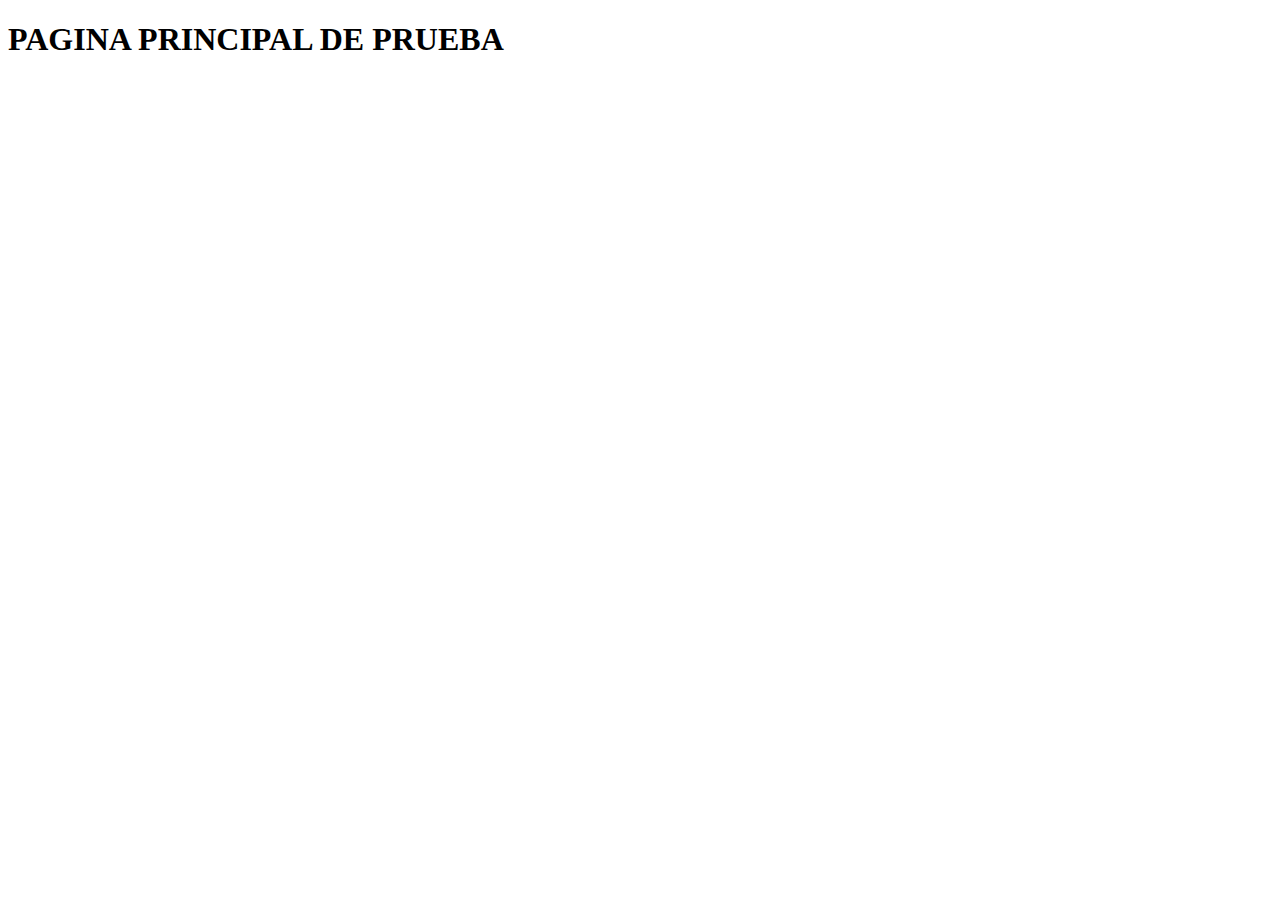
==== index.html @ b391ee15 "Add files via upload" ====
<!DOCTYPE html>
<html lang="es">
<head>
    <meta charset="UTF-8">
    <meta http-equiv="X-UA-Compatible" content="IE=edge">
    <meta name="viewport" content="width=device-width, initial-scale=1.0">
    <title>Bienestar Web</title>
</head>
<body>
    <header>

    </header>

    <div>
        <h1>PAGINA PRINCIPAL DE PRUEBA</h1>
    </div>

    <footer>
        
    </footer>
</body>
</html>
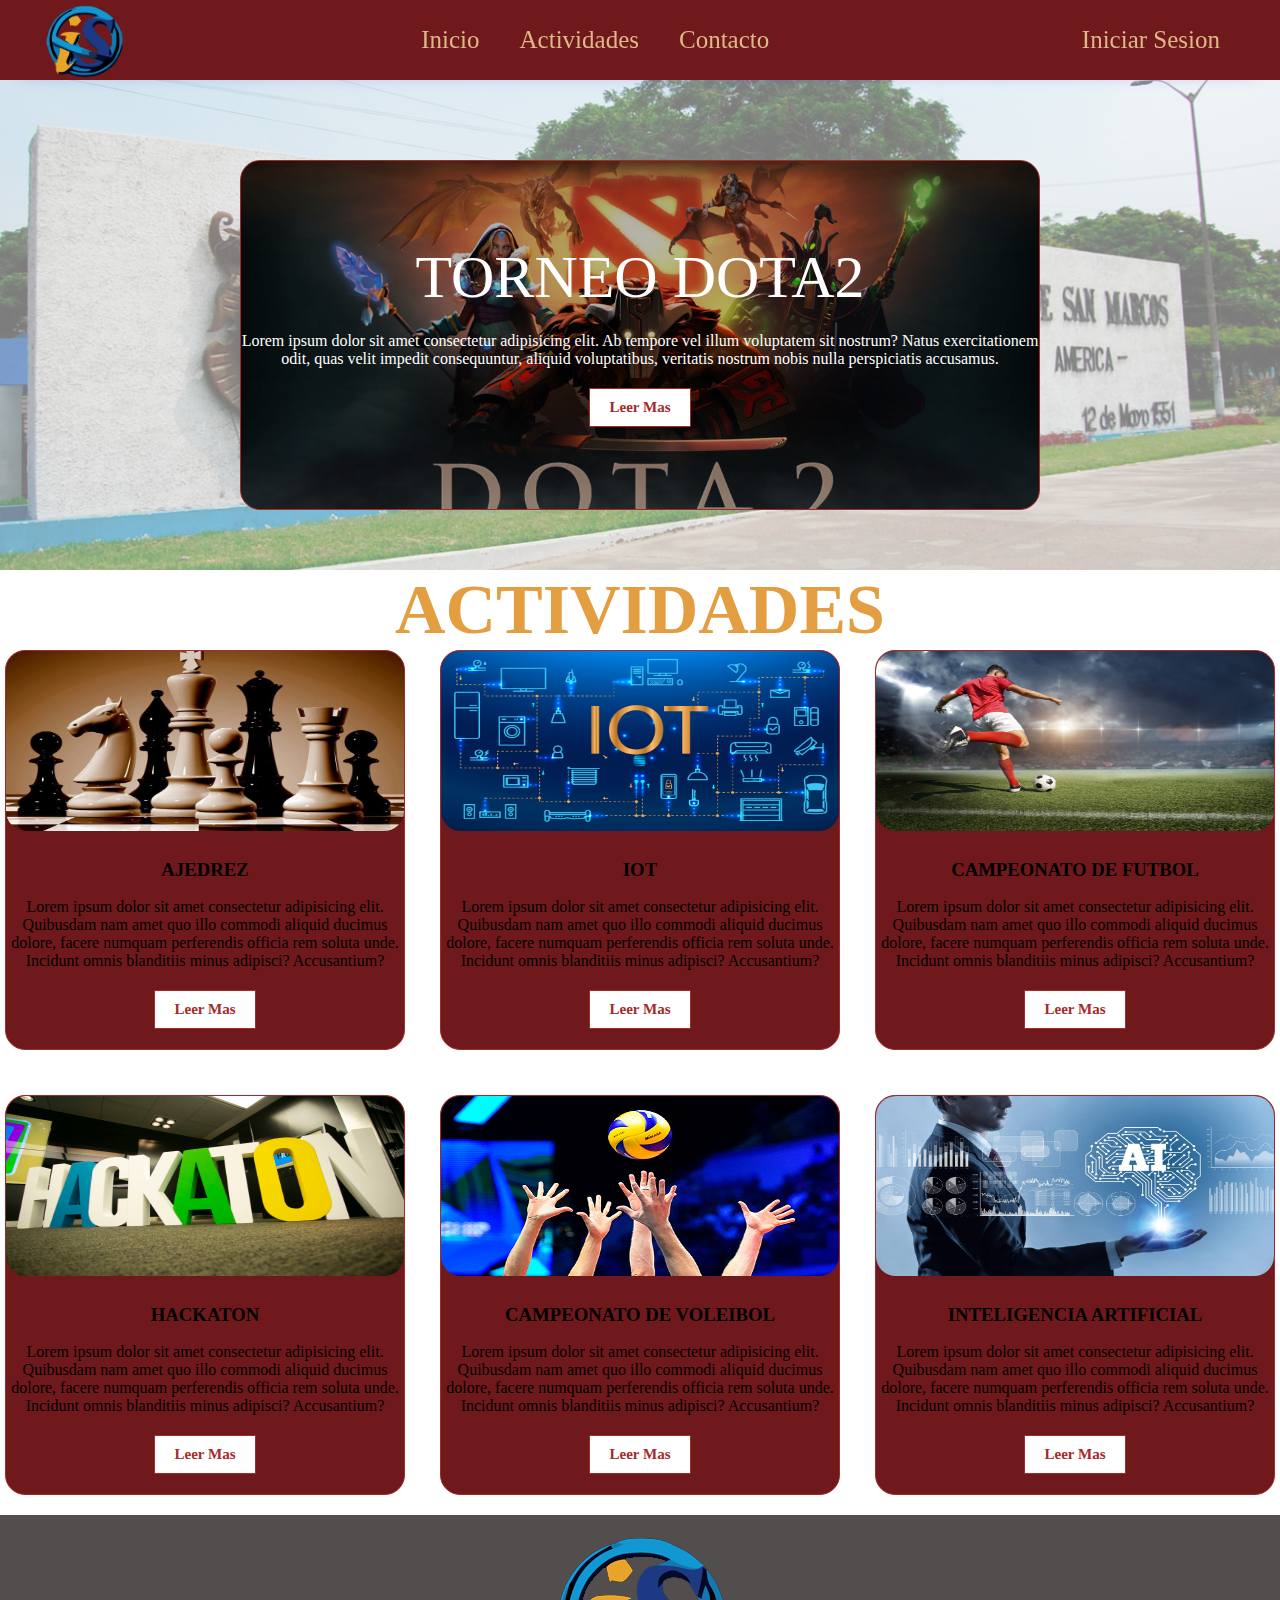
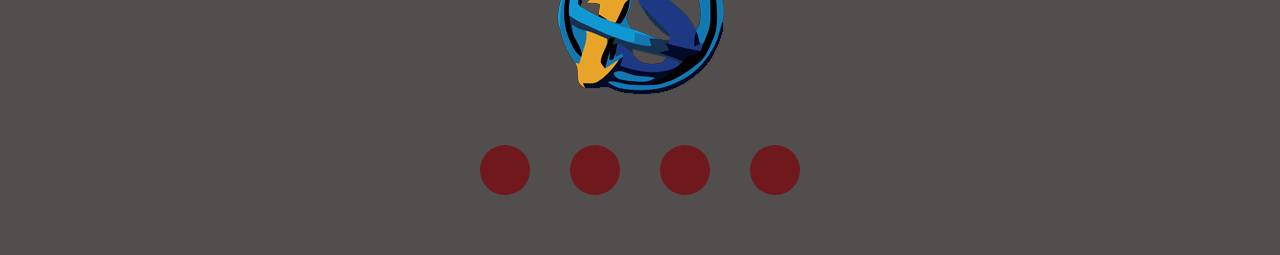
==== commit 24526d45: "add main page" ====
--- a/index.html
+++ b/index.html
@@ -1,22 +1,110 @@
 <!DOCTYPE html>
-<html lang="es">
+<html lang="en">
+
 <head>
     <meta charset="UTF-8">
     <meta http-equiv="X-UA-Compatible" content="IE=edge">
     <meta name="viewport" content="width=device-width, initial-scale=1.0">
-    <title>Bienestar Web</title>
+    <title>BIENESTAR</title>
+    <!--ESTILOS CSS-->
+    <link rel="stylesheet" href="css/estilos.css">
+    <!-- FONT AWESOME-->
+    <link rel="stylesheet" href="https://cdnjs.cloudflare.com/ajax/libs/font-awesome/6.0.0-beta3/css/all.min.css" integrity="sha512-Fo3rlrZj/k7ujTnHg4CGR2D7kSs0v4LLanw2qksYuRlEzO+tcaEPQogQ0KaoGN26/zrn20ImR1DfuLWnOo7aBA==" crossorigin="anonymous" referrerpolicy="no-referrer"
+    />
 </head>
+
 <body>
+    <!--header-->
     <header>
+        <div class="header-content">
+            <div class="logo">
+                <img src="img/fisi.png" alt="logofisi" class="logofisi">
+            </div>
+            <div class="menu">
+                <nav>
+                    <ul>
+                        <li><a href="#"> Inicio</a></li>
+                        <li><a href="#"> Actividades</a></li>
+                        <li><a href="#"> Contacto</a></li>
 
+                    </ul>
+                </nav>
+            </div>
+            <div class="InicioSesion">
+                <nav>
+                    <ul>
+                        <li><a href="#"> Iniciar Sesion</a></li>
+                    </ul>
+                </nav>
+            </div>
+        </div>
     </header>
-
-    <div>
-        <h1>PAGINA PRINCIPAL DE PRUEBA</h1>
+    <!--Portada-->
+    <div class="portada">
+        <div class="portada-info">
+            <h1>TORNEO DOTA2</h1>
+            <P>Lorem ipsum dolor sit amet consectetur adipisicing elit. Ab tempore vel illum voluptatem sit nostrum? Natus exercitationem odit, quas velit impedit consequuntur, aliquid voluptatibus, veritatis nostrum nobis nulla perspiciatis accusamus.
+            </P>
+            <a href="#" class="btn">Leer Mas <i class="fas fa-angle-double-right"></i></a>
+        </div>
+    </div>
+    <!--ACTIVIDADES-->
+    <div class="Tactividades">
+        <h1>ACTIVIDADES</h1>
+    </div>
+    <div class="actividades">
+        <div class="actividad-info">
+            <img src="img/ajedrez.jpeg" alt="">
+            <h3>AJEDREZ</h3>
+            <P>Lorem ipsum dolor sit amet consectetur adipisicing elit. Quibusdam nam amet quo illo commodi aliquid ducimus dolore, facere numquam perferendis officia rem soluta unde. Incidunt omnis blanditiis minus adipisci? Accusantium?</P>
+            <a href="#" class="btn">Leer Mas<i class="fas fa-angle-double-right"></i></a>
+        </div>
+        <div class="actividad-info">
+            <img src="img/iot.jpg" alt="">
+            <h3>IOT</h3>
+            <P>Lorem ipsum dolor sit amet consectetur adipisicing elit. Quibusdam nam amet quo illo commodi aliquid ducimus dolore, facere numquam perferendis officia rem soluta unde. Incidunt omnis blanditiis minus adipisci? Accusantium?</P>
+            <a href="#" class="btn">Leer Mas<i class="fas fa-angle-double-right"></i></a>
+        </div>
+        <div class="actividad-info">
+            <img src="img/futbol.jpg" alt="">
+            <h3>CAMPEONATO DE FUTBOL</h3>
+            <P>Lorem ipsum dolor sit amet consectetur adipisicing elit. Quibusdam nam amet quo illo commodi aliquid ducimus dolore, facere numquam perferendis officia rem soluta unde. Incidunt omnis blanditiis minus adipisci? Accusantium?</P>
+            <a href="#" class="btn">Leer Mas<i class="fas fa-angle-double-right"></i></a>
+        </div>
+        <div class="actividad-info">
+            <img src="img/Hackaton.jpg" alt="">
+            <h3>HACKATON</h3>
+            <P>Lorem ipsum dolor sit amet consectetur adipisicing elit. Quibusdam nam amet quo illo commodi aliquid ducimus dolore, facere numquam perferendis officia rem soluta unde. Incidunt omnis blanditiis minus adipisci? Accusantium?</P>
+            <a href="#" class="btn">Leer Mas<i class="fas fa-angle-double-right"></i></a>
+        </div>
+        <div class="actividad-info">
+            <img src="img/voleibol.jpg" alt="">
+            <h3>CAMPEONATO DE VOLEIBOL</h3>
+            <P>Lorem ipsum dolor sit amet consectetur adipisicing elit. Quibusdam nam amet quo illo commodi aliquid ducimus dolore, facere numquam perferendis officia rem soluta unde. Incidunt omnis blanditiis minus adipisci? Accusantium?</P>
+            <a href="#" class="btn">Leer Mas<i class="fas fa-angle-double-right"></i></a>
+        </div>
+        <div class="actividad-info">
+            <img src="img/IA.jpg" alt="">
+            <h3>INTELIGENCIA ARTIFICIAL</h3>
+            <P>Lorem ipsum dolor sit amet consectetur adipisicing elit. Quibusdam nam amet quo illo commodi aliquid ducimus dolore, facere numquam perferendis officia rem soluta unde. Incidunt omnis blanditiis minus adipisci? Accusantium?</P>
+            <a href="#" class="btn">Leer Mas<i class="fas fa-angle-double-right"></i></a>
+        </div>
+    </div>
+    <!--FOOTER-->
+    <div class="footer-contenido">
+        <footer>
+            <div class="logofoot">
+                <img src="img/fisi.png" alt="">
+            </div>
+            <div class="redesfoot">
+                <a href="#"><i class="fas fa-envelope ifoot"></i></a>
+                <a href="#"><i class="fab fa-facebook-square ifoot"></i></a>
+                <a href="#"><i class="fab fa-linkedin ifoot"></i></a>
+                <a href="#"><i class="fab fa-instagram-square ifoot"></i></a>
+            </div>
+        </footer>
     </div>
 
-    <footer>
-        
-    </footer>
 </body>
+
 </html>--- a/css/estilos.css
+++ b/css/estilos.css
@@ -0,0 +1,348 @@
+* {
+    margin: 0;
+    padding: 0;
+    box-sizing: border-box;
+    text-decoration: none;
+    font-family: inherit;
+}
+
+header {
+    position: fixed;
+    top: 0;
+    left: 0;
+    width: 100%;
+    height: 80px;
+    background: #70191c;
+    box-shadow: 0 4px 25px -22px blue;
+    z-index: 2;
+}
+
+.header-content {
+    max-width: 1200px;
+    margin: auto;
+    display: flex;
+    justify-content: space-between;
+}
+
+.logo {
+    height: 80px;
+    display: flex;
+    justify-content: center;
+    align-self: center;
+}
+
+a {
+    text-decoration: none;
+}
+
+.btn {
+    cursor: pointer;
+    display: inline-block;
+    border: 0;
+    font-weight: bold;
+    padding: 10px 20px;
+    background: white;
+    color: brown;
+    font-size: 15px;
+    border: 1px solid brown;
+    position: relative;
+}
+
+.btn:hover {
+    opacity: 0.2;
+}
+
+
+/*Menu****************************************************/
+
+.menu nav {
+    height: 100%;
+}
+
+.menu nav ul {
+    height: 100%;
+    display: flex;
+    list-style: none;
+}
+
+.menu nav ul li {
+    height: 100%;
+    margin: 0px 20px;
+    display: flex;
+    justify-content: center;
+    align-items: center;
+    position: relative;
+}
+
+.menu nav ul li a {
+    color: burlywood;
+    font-size: 25px;
+}
+
+.menu nav ul li a:hover {
+    color: black;
+    border-bottom: 2px solid black;
+}
+
+
+/*INICIAR SESION***************************************************/
+
+.InicioSesion nav {
+    height: 100%;
+}
+
+.InicioSesion nav ul {
+    height: 100%;
+    display: flex;
+    list-style: none;
+}
+
+.InicioSesion nav ul li {
+    height: 100%;
+    margin: 0px 20px;
+    display: flex;
+    justify-content: center;
+    align-items: center;
+    position: relative;
+}
+
+.InicioSesion nav ul li a {
+    color: burlywood;
+    font-size: 25px;
+}
+
+.InicioSesion nav ul li a:hover {
+    color: black;
+    border-bottom: 2px solid black;
+}
+
+
+/**** ACTIVIDAD PRINCIPAL*****************************************/
+
+
+/*fondo*/
+
+.portada {
+    width: 100%;
+    height: 500px;
+    top: 80px;
+    position: relative;
+    background-image: url(../img/unmsm1.png);
+    background-position: center;
+    background-repeat: no-repeat;
+    background-size: cover;
+    margin-bottom: 0px;
+}
+
+.portada:before {
+    content: '';
+    width: 100%;
+    height: 100%;
+    background: rgba(255, 255, 255, 0.486);
+    position: absolute;
+    top: 0;
+    left: 0;
+}
+
+
+/*primer cuadro*/
+
+.portada-info {
+    max-width: 800px;
+    height: 350px;
+    top: 80px;
+    margin: auto;
+    text-align: center;
+    display: flex;
+    justify-content: center;
+    flex-direction: column;
+    align-items: center;
+    position: relative;
+    z-index: 1;
+    background-image: url(../img/dota2.jpg);
+    background-position: center;
+    background-repeat: no-repeat;
+    background-size: cover;
+    border-radius: 20px;
+    box-shadow: black;
+    border: 1px solid brown;
+}
+
+.portada-info:before {
+    content: '';
+    width: 100%;
+    height: 100%;
+    background: rgba(0, 0, 0, 0.952);
+    position: absolute;
+    top: 0;
+    left: 0;
+    border-radius: 20px;
+    opacity: 0.3;
+}
+
+.portada-info h1 {
+    font-size: 60px;
+    font-weight: 500;
+    color: white;
+    margin-bottom: 20px;
+    position: relative;
+}
+
+.portada-info p {
+    color: white;
+    margin-bottom: 20px;
+    position: relative;
+}
+
+
+/*ACTIVIDADES***********************************************************/
+
+.Tactividades {
+    height: 580;
+    width: 100%;
+    top: 70px;
+    position: relative;
+    margin: 0px 0px;
+    background: rgb(255, 255, 255)
+}
+
+.Tactividades h1 {
+    font-size: 70px;
+    margin: auto;
+    text-align: center;
+    display: flex;
+    justify-content: center;
+    flex-direction: column;
+    align-items: center;
+    position: relative;
+    z-index: 1;
+    color: rgb(228, 158, 66);
+}
+
+.actividades {
+    height: 580;
+    width: 100%;
+    top: 70px;
+    position: relative;
+    display: grid;
+    grid-template-columns: 1fr 1fr 1fr;
+    gap: 25px;
+    margin: 0px 0px;
+    background: rgb(255, 255, 255);
+    margin-bottom: 20px;
+}
+
+.actividades img {
+    width: 100%;
+    height: 180px;
+    border-radius: 20px;
+    margin-bottom: 20px;
+}
+
+.actividades h3 {
+    margin: auto;
+    text-align: center;
+    display: flex;
+    justify-content: center;
+    flex-direction: column;
+    align-items: center;
+    position: relative;
+    z-index: 1;
+}
+
+.actividades p {
+    margin: auto;
+    text-align: center;
+    display: flex;
+    justify-content: center;
+    flex-direction: column;
+    align-items: center;
+    position: relative;
+    z-index: 1;
+    margin-bottom: 20px;
+}
+
+.actividades a {
+    display: flex;
+    justify-content: center;
+    margin-bottom: 20px;
+}
+
+.actividad-info {
+    max-width: 400px;
+    height: 400px;
+    margin: auto;
+    text-align: center;
+    display: flex;
+    justify-content: center;
+    flex-direction: column;
+    align-items: center;
+    position: relative;
+    z-index: 1;
+    background-color: #70191c;
+    background-position: center;
+    background-repeat: no-repeat;
+    background-size: cover;
+    border-radius: 20px;
+    box-shadow: black;
+    border: 1px solid brown;
+    margin-bottom: 20px;
+}
+
+
+/*FOOTER*/
+
+.footer-contenido {
+    width: 100%;
+    padding: 40px 0;
+    background: rgb(83, 78, 78);
+    margin-top: 40px;
+}
+
+.footer-contenido footer {
+    max-width: 1200px;
+    margin: auto;
+}
+
+.footer-contenido footer .logofoot {
+    text-align: center;
+}
+
+.footer-contenido footer .redesfoot {
+    display: flex;
+    justify-content: center;
+    margin-top: 20px;
+}
+
+.footer-contenido footer .redesfoot .ifoot {
+    font-size: 20px;
+    margin: 20px;
+    background: #70191c;
+    width: 50px;
+    height: 50px;
+    display: flex;
+    justify-content: center;
+    align-items: center;
+    border-radius: 100%;
+    color: #ffffff;
+}
+
+footer .redesfoot .fa-envelope:hover {
+    color: white;
+    background: red;
+}
+
+footer .redesfoot .fa-facebook-square:hover {
+    background: rgb(17, 13, 233);
+    color: white;
+}
+
+footer .redesfoot .fa-linkedin:hover {
+    background: rgb(17, 13, 233);
+    color: white;
+}
+
+footer .redesfoot .fa-instagram-square:hover {
+    color: white;
+    background: linear-gradient(to top right, yellow, orange, red, magenta, purple, blue);
+}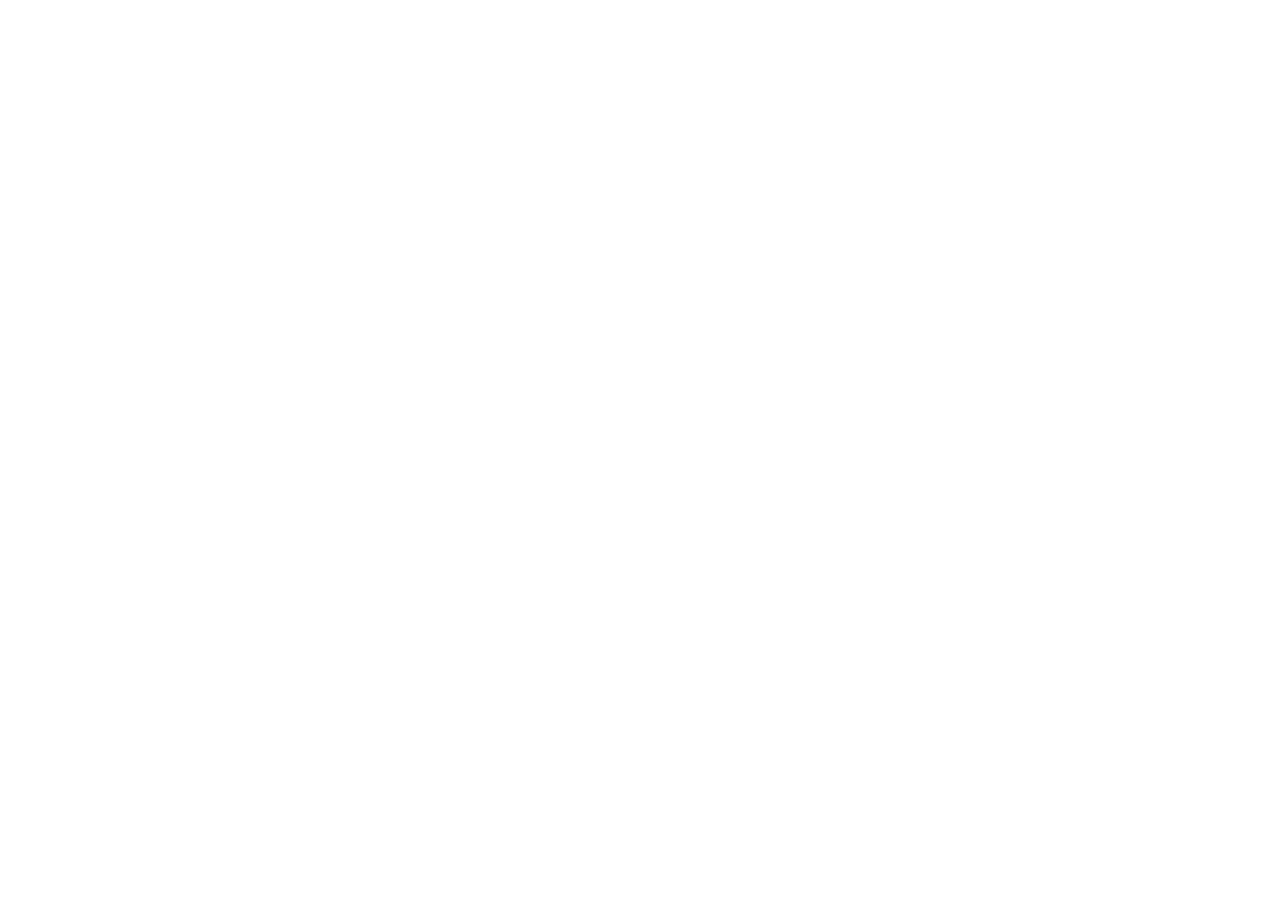
==== commit c93bcb15: "commit inicial" ====
--- a/index.html
+++ b/index.html
@@ -1,110 +1,22 @@
 <!DOCTYPE html>
-<html lang="en">
-
+<html lang="es">
 <head>
     <meta charset="UTF-8">
     <meta http-equiv="X-UA-Compatible" content="IE=edge">
     <meta name="viewport" content="width=device-width, initial-scale=1.0">
-    <title>BIENESTAR</title>
-    <!--ESTILOS CSS-->
-    <link rel="stylesheet" href="css/estilos.css">
-    <!-- FONT AWESOME-->
-    <link rel="stylesheet" href="https://cdnjs.cloudflare.com/ajax/libs/font-awesome/6.0.0-beta3/css/all.min.css" integrity="sha512-Fo3rlrZj/k7ujTnHg4CGR2D7kSs0v4LLanw2qksYuRlEzO+tcaEPQogQ0KaoGN26/zrn20ImR1DfuLWnOo7aBA==" crossorigin="anonymous" referrerpolicy="no-referrer"
-    />
+    <title>Bienestar Web</title>
 </head>
+<body>
+    <header>
 
-<body>
-    <!--header-->
-    <header>
-        <div class="header-content">
-            <div class="logo">
-                <img src="img/fisi.png" alt="logofisi" class="logofisi">
-            </div>
-            <div class="menu">
-                <nav>
-                    <ul>
-                        <li><a href="#"> Inicio</a></li>
-                        <li><a href="#"> Actividades</a></li>
-                        <li><a href="#"> Contacto</a></li>
+    </header>
 
-                    </ul>
-                </nav>
-            </div>
-            <div class="InicioSesion">
-                <nav>
-                    <ul>
-                        <li><a href="#"> Iniciar Sesion</a></li>
-                    </ul>
-                </nav>
-            </div>
-        </div>
-    </header>
-    <!--Portada-->
-    <div class="portada">
-        <div class="portada-info">
-            <h1>TORNEO DOTA2</h1>
-            <P>Lorem ipsum dolor sit amet consectetur adipisicing elit. Ab tempore vel illum voluptatem sit nostrum? Natus exercitationem odit, quas velit impedit consequuntur, aliquid voluptatibus, veritatis nostrum nobis nulla perspiciatis accusamus.
-            </P>
-            <a href="#" class="btn">Leer Mas <i class="fas fa-angle-double-right"></i></a>
-        </div>
-    </div>
-    <!--ACTIVIDADES-->
-    <div class="Tactividades">
-        <h1>ACTIVIDADES</h1>
-    </div>
-    <div class="actividades">
-        <div class="actividad-info">
-            <img src="img/ajedrez.jpeg" alt="">
-            <h3>AJEDREZ</h3>
-            <P>Lorem ipsum dolor sit amet consectetur adipisicing elit. Quibusdam nam amet quo illo commodi aliquid ducimus dolore, facere numquam perferendis officia rem soluta unde. Incidunt omnis blanditiis minus adipisci? Accusantium?</P>
-            <a href="#" class="btn">Leer Mas<i class="fas fa-angle-double-right"></i></a>
-        </div>
-        <div class="actividad-info">
-            <img src="img/iot.jpg" alt="">
-            <h3>IOT</h3>
-            <P>Lorem ipsum dolor sit amet consectetur adipisicing elit. Quibusdam nam amet quo illo commodi aliquid ducimus dolore, facere numquam perferendis officia rem soluta unde. Incidunt omnis blanditiis minus adipisci? Accusantium?</P>
-            <a href="#" class="btn">Leer Mas<i class="fas fa-angle-double-right"></i></a>
-        </div>
-        <div class="actividad-info">
-            <img src="img/futbol.jpg" alt="">
-            <h3>CAMPEONATO DE FUTBOL</h3>
-            <P>Lorem ipsum dolor sit amet consectetur adipisicing elit. Quibusdam nam amet quo illo commodi aliquid ducimus dolore, facere numquam perferendis officia rem soluta unde. Incidunt omnis blanditiis minus adipisci? Accusantium?</P>
-            <a href="#" class="btn">Leer Mas<i class="fas fa-angle-double-right"></i></a>
-        </div>
-        <div class="actividad-info">
-            <img src="img/Hackaton.jpg" alt="">
-            <h3>HACKATON</h3>
-            <P>Lorem ipsum dolor sit amet consectetur adipisicing elit. Quibusdam nam amet quo illo commodi aliquid ducimus dolore, facere numquam perferendis officia rem soluta unde. Incidunt omnis blanditiis minus adipisci? Accusantium?</P>
-            <a href="#" class="btn">Leer Mas<i class="fas fa-angle-double-right"></i></a>
-        </div>
-        <div class="actividad-info">
-            <img src="img/voleibol.jpg" alt="">
-            <h3>CAMPEONATO DE VOLEIBOL</h3>
-            <P>Lorem ipsum dolor sit amet consectetur adipisicing elit. Quibusdam nam amet quo illo commodi aliquid ducimus dolore, facere numquam perferendis officia rem soluta unde. Incidunt omnis blanditiis minus adipisci? Accusantium?</P>
-            <a href="#" class="btn">Leer Mas<i class="fas fa-angle-double-right"></i></a>
-        </div>
-        <div class="actividad-info">
-            <img src="img/IA.jpg" alt="">
-            <h3>INTELIGENCIA ARTIFICIAL</h3>
-            <P>Lorem ipsum dolor sit amet consectetur adipisicing elit. Quibusdam nam amet quo illo commodi aliquid ducimus dolore, facere numquam perferendis officia rem soluta unde. Incidunt omnis blanditiis minus adipisci? Accusantium?</P>
-            <a href="#" class="btn">Leer Mas<i class="fas fa-angle-double-right"></i></a>
-        </div>
-    </div>
-    <!--FOOTER-->
-    <div class="footer-contenido">
-        <footer>
-            <div class="logofoot">
-                <img src="img/fisi.png" alt="">
-            </div>
-            <div class="redesfoot">
-                <a href="#"><i class="fas fa-envelope ifoot"></i></a>
-                <a href="#"><i class="fab fa-facebook-square ifoot"></i></a>
-                <a href="#"><i class="fab fa-linkedin ifoot"></i></a>
-                <a href="#"><i class="fab fa-instagram-square ifoot"></i></a>
-            </div>
-        </footer>
+    <div>
+
     </div>
 
+    <footer>
+        
+    </footer>
 </body>
-
 </html>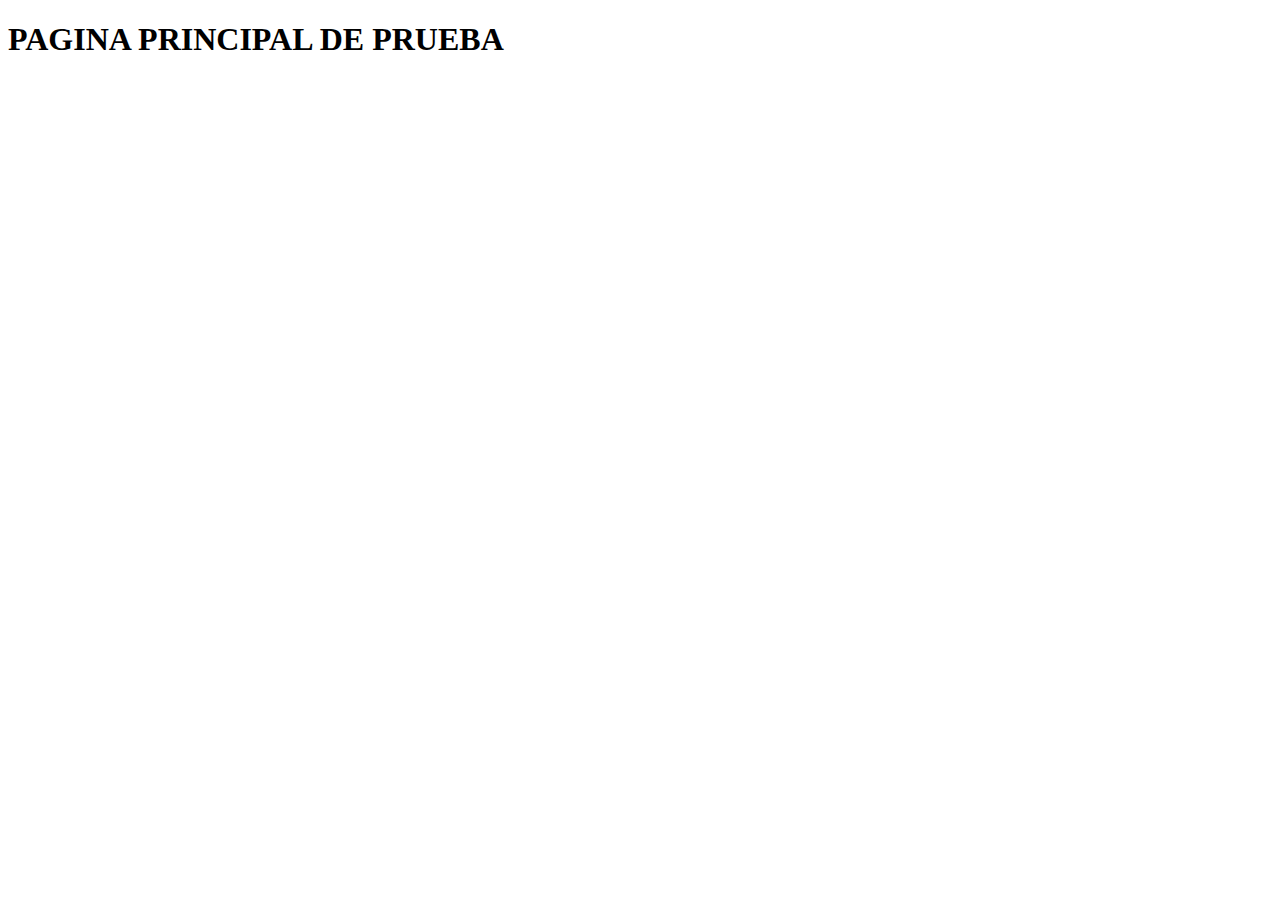
==== commit 239a181b: "refactor" ====
--- a/index.html
+++ b/index.html
@@ -12,7 +12,7 @@
     </header>
 
     <div>
-
+        <h1>PAGINA PRINCIPAL DE PRUEBA</h1>
     </div>
 
     <footer>
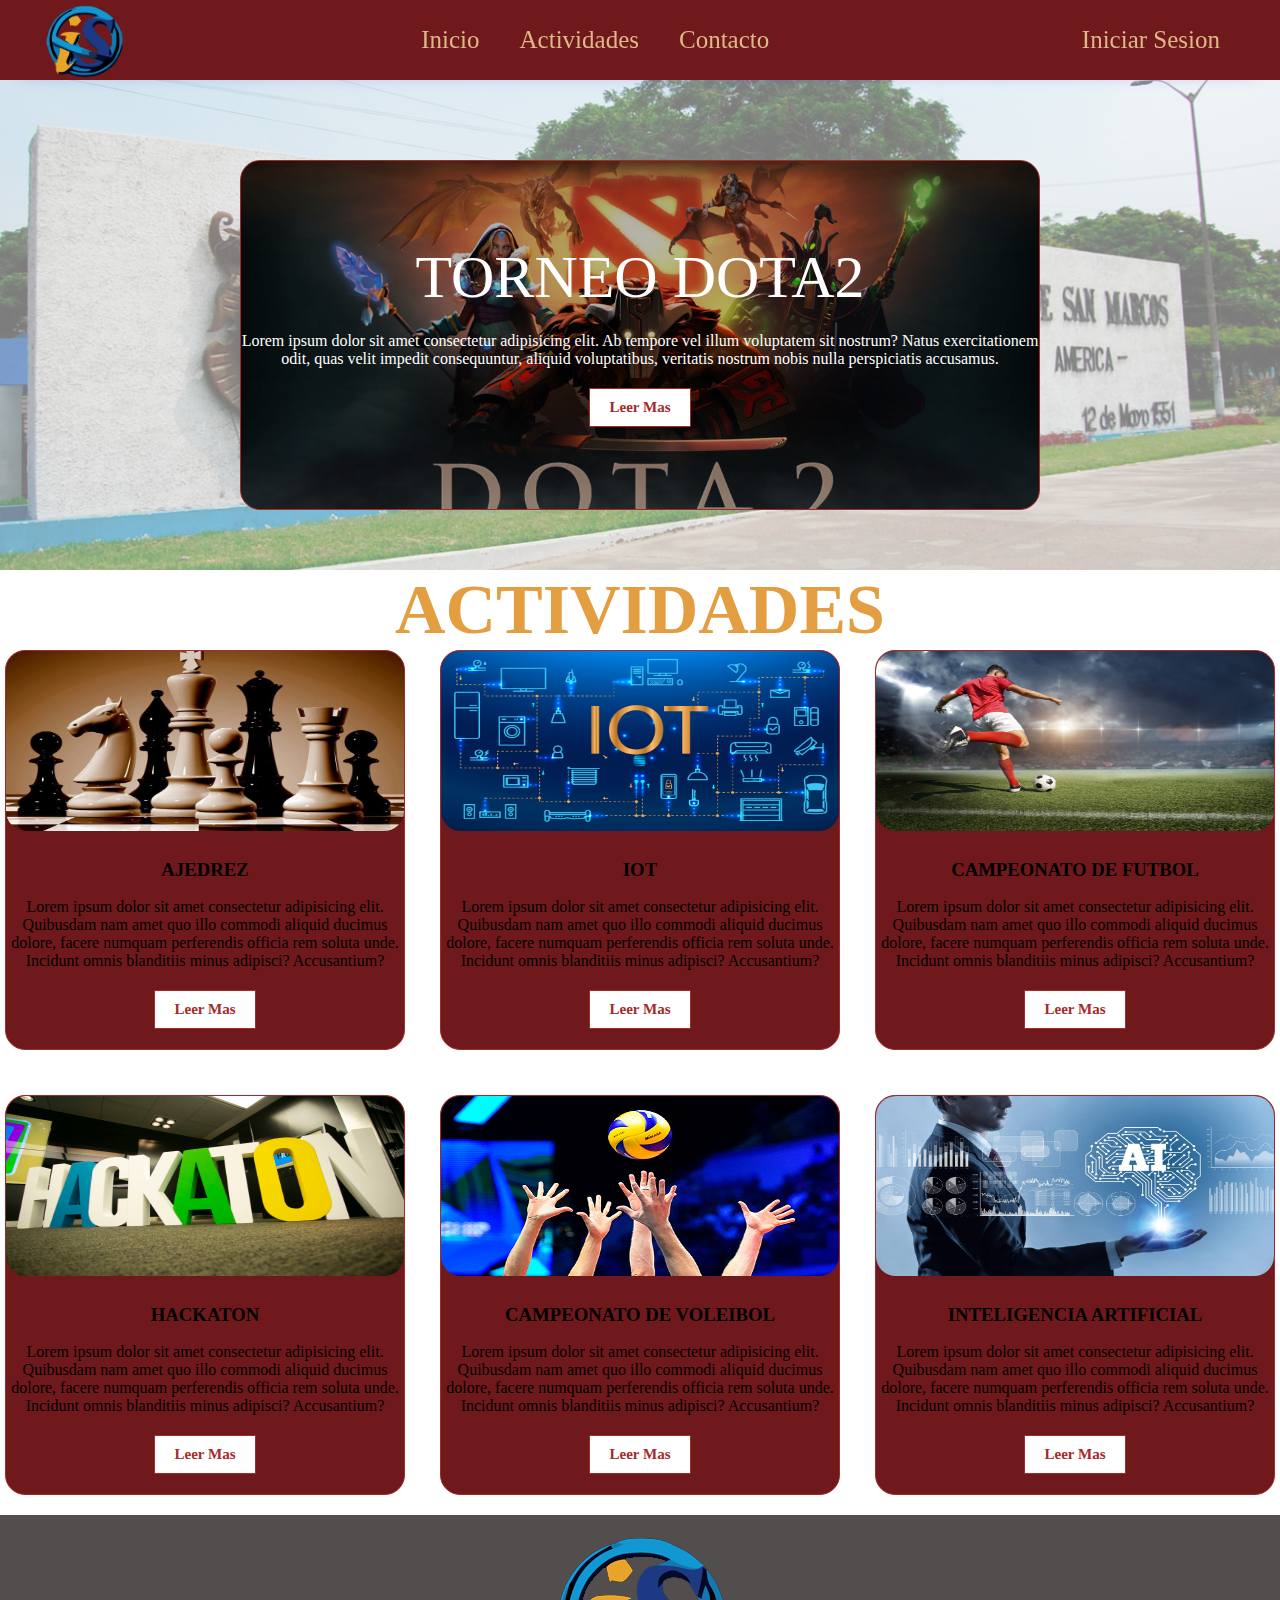
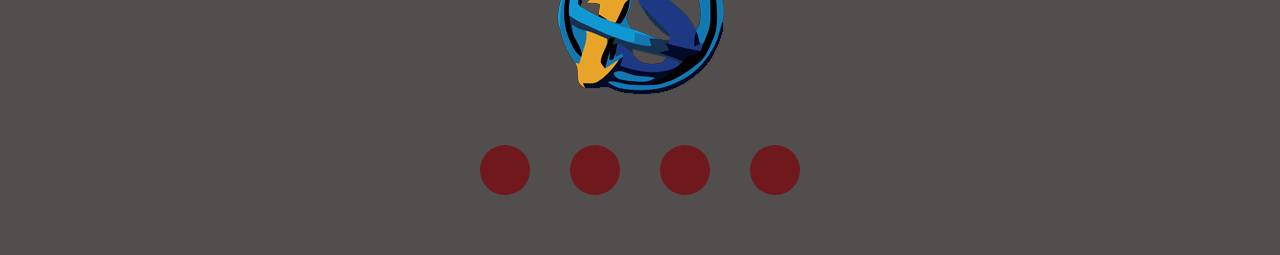
==== commit 3bb87c01: "Merge branch 'alex'" ====
--- a/index.html
+++ b/index.html
@@ -1,22 +1,110 @@
 <!DOCTYPE html>
-<html lang="es">
+<html lang="en">
+
 <head>
     <meta charset="UTF-8">
     <meta http-equiv="X-UA-Compatible" content="IE=edge">
     <meta name="viewport" content="width=device-width, initial-scale=1.0">
-    <title>Bienestar Web</title>
+    <title>BIENESTAR</title>
+    <!--ESTILOS CSS-->
+    <link rel="stylesheet" href="css/estilos.css">
+    <!-- FONT AWESOME-->
+    <link rel="stylesheet" href="https://cdnjs.cloudflare.com/ajax/libs/font-awesome/6.0.0-beta3/css/all.min.css" integrity="sha512-Fo3rlrZj/k7ujTnHg4CGR2D7kSs0v4LLanw2qksYuRlEzO+tcaEPQogQ0KaoGN26/zrn20ImR1DfuLWnOo7aBA==" crossorigin="anonymous" referrerpolicy="no-referrer"
+    />
 </head>
+
 <body>
+    <!--header-->
     <header>
+        <div class="header-content">
+            <div class="logo">
+                <img src="img/fisi.png" alt="logofisi" class="logofisi">
+            </div>
+            <div class="menu">
+                <nav>
+                    <ul>
+                        <li><a href="#"> Inicio</a></li>
+                        <li><a href="#"> Actividades</a></li>
+                        <li><a href="#"> Contacto</a></li>
 
+                    </ul>
+                </nav>
+            </div>
+            <div class="InicioSesion">
+                <nav>
+                    <ul>
+                        <li><a href="#"> Iniciar Sesion</a></li>
+                    </ul>
+                </nav>
+            </div>
+        </div>
     </header>
-
-    <div>
-        <h1>PAGINA PRINCIPAL DE PRUEBA</h1>
+    <!--Portada-->
+    <div class="portada">
+        <div class="portada-info">
+            <h1>TORNEO DOTA2</h1>
+            <P>Lorem ipsum dolor sit amet consectetur adipisicing elit. Ab tempore vel illum voluptatem sit nostrum? Natus exercitationem odit, quas velit impedit consequuntur, aliquid voluptatibus, veritatis nostrum nobis nulla perspiciatis accusamus.
+            </P>
+            <a href="#" class="btn">Leer Mas <i class="fas fa-angle-double-right"></i></a>
+        </div>
+    </div>
+    <!--ACTIVIDADES-->
+    <div class="Tactividades">
+        <h1>ACTIVIDADES</h1>
+    </div>
+    <div class="actividades">
+        <div class="actividad-info">
+            <img src="img/ajedrez.jpeg" alt="">
+            <h3>AJEDREZ</h3>
+            <P>Lorem ipsum dolor sit amet consectetur adipisicing elit. Quibusdam nam amet quo illo commodi aliquid ducimus dolore, facere numquam perferendis officia rem soluta unde. Incidunt omnis blanditiis minus adipisci? Accusantium?</P>
+            <a href="#" class="btn">Leer Mas<i class="fas fa-angle-double-right"></i></a>
+        </div>
+        <div class="actividad-info">
+            <img src="img/iot.jpg" alt="">
+            <h3>IOT</h3>
+            <P>Lorem ipsum dolor sit amet consectetur adipisicing elit. Quibusdam nam amet quo illo commodi aliquid ducimus dolore, facere numquam perferendis officia rem soluta unde. Incidunt omnis blanditiis minus adipisci? Accusantium?</P>
+            <a href="#" class="btn">Leer Mas<i class="fas fa-angle-double-right"></i></a>
+        </div>
+        <div class="actividad-info">
+            <img src="img/futbol.jpg" alt="">
+            <h3>CAMPEONATO DE FUTBOL</h3>
+            <P>Lorem ipsum dolor sit amet consectetur adipisicing elit. Quibusdam nam amet quo illo commodi aliquid ducimus dolore, facere numquam perferendis officia rem soluta unde. Incidunt omnis blanditiis minus adipisci? Accusantium?</P>
+            <a href="#" class="btn">Leer Mas<i class="fas fa-angle-double-right"></i></a>
+        </div>
+        <div class="actividad-info">
+            <img src="img/Hackaton.jpg" alt="">
+            <h3>HACKATON</h3>
+            <P>Lorem ipsum dolor sit amet consectetur adipisicing elit. Quibusdam nam amet quo illo commodi aliquid ducimus dolore, facere numquam perferendis officia rem soluta unde. Incidunt omnis blanditiis minus adipisci? Accusantium?</P>
+            <a href="#" class="btn">Leer Mas<i class="fas fa-angle-double-right"></i></a>
+        </div>
+        <div class="actividad-info">
+            <img src="img/voleibol.jpg" alt="">
+            <h3>CAMPEONATO DE VOLEIBOL</h3>
+            <P>Lorem ipsum dolor sit amet consectetur adipisicing elit. Quibusdam nam amet quo illo commodi aliquid ducimus dolore, facere numquam perferendis officia rem soluta unde. Incidunt omnis blanditiis minus adipisci? Accusantium?</P>
+            <a href="#" class="btn">Leer Mas<i class="fas fa-angle-double-right"></i></a>
+        </div>
+        <div class="actividad-info">
+            <img src="img/IA.jpg" alt="">
+            <h3>INTELIGENCIA ARTIFICIAL</h3>
+            <P>Lorem ipsum dolor sit amet consectetur adipisicing elit. Quibusdam nam amet quo illo commodi aliquid ducimus dolore, facere numquam perferendis officia rem soluta unde. Incidunt omnis blanditiis minus adipisci? Accusantium?</P>
+            <a href="#" class="btn">Leer Mas<i class="fas fa-angle-double-right"></i></a>
+        </div>
+    </div>
+    <!--FOOTER-->
+    <div class="footer-contenido">
+        <footer>
+            <div class="logofoot">
+                <img src="img/fisi.png" alt="">
+            </div>
+            <div class="redesfoot">
+                <a href="#"><i class="fas fa-envelope ifoot"></i></a>
+                <a href="#"><i class="fab fa-facebook-square ifoot"></i></a>
+                <a href="#"><i class="fab fa-linkedin ifoot"></i></a>
+                <a href="#"><i class="fab fa-instagram-square ifoot"></i></a>
+            </div>
+        </footer>
     </div>
 
-    <footer>
-        
-    </footer>
 </body>
+
 </html>--- a/css/estilos.css
+++ b/css/estilos.css
@@ -0,0 +1,348 @@
+* {
+    margin: 0;
+    padding: 0;
+    box-sizing: border-box;
+    text-decoration: none;
+    font-family: inherit;
+}
+
+header {
+    position: fixed;
+    top: 0;
+    left: 0;
+    width: 100%;
+    height: 80px;
+    background: #70191c;
+    box-shadow: 0 4px 25px -22px blue;
+    z-index: 2;
+}
+
+.header-content {
+    max-width: 1200px;
+    margin: auto;
+    display: flex;
+    justify-content: space-between;
+}
+
+.logo {
+    height: 80px;
+    display: flex;
+    justify-content: center;
+    align-self: center;
+}
+
+a {
+    text-decoration: none;
+}
+
+.btn {
+    cursor: pointer;
+    display: inline-block;
+    border: 0;
+    font-weight: bold;
+    padding: 10px 20px;
+    background: white;
+    color: brown;
+    font-size: 15px;
+    border: 1px solid brown;
+    position: relative;
+}
+
+.btn:hover {
+    opacity: 0.2;
+}
+
+
+/*Menu****************************************************/
+
+.menu nav {
+    height: 100%;
+}
+
+.menu nav ul {
+    height: 100%;
+    display: flex;
+    list-style: none;
+}
+
+.menu nav ul li {
+    height: 100%;
+    margin: 0px 20px;
+    display: flex;
+    justify-content: center;
+    align-items: center;
+    position: relative;
+}
+
+.menu nav ul li a {
+    color: burlywood;
+    font-size: 25px;
+}
+
+.menu nav ul li a:hover {
+    color: black;
+    border-bottom: 2px solid black;
+}
+
+
+/*INICIAR SESION***************************************************/
+
+.InicioSesion nav {
+    height: 100%;
+}
+
+.InicioSesion nav ul {
+    height: 100%;
+    display: flex;
+    list-style: none;
+}
+
+.InicioSesion nav ul li {
+    height: 100%;
+    margin: 0px 20px;
+    display: flex;
+    justify-content: center;
+    align-items: center;
+    position: relative;
+}
+
+.InicioSesion nav ul li a {
+    color: burlywood;
+    font-size: 25px;
+}
+
+.InicioSesion nav ul li a:hover {
+    color: black;
+    border-bottom: 2px solid black;
+}
+
+
+/**** ACTIVIDAD PRINCIPAL*****************************************/
+
+
+/*fondo*/
+
+.portada {
+    width: 100%;
+    height: 500px;
+    top: 80px;
+    position: relative;
+    background-image: url(../img/unmsm1.png);
+    background-position: center;
+    background-repeat: no-repeat;
+    background-size: cover;
+    margin-bottom: 0px;
+}
+
+.portada:before {
+    content: '';
+    width: 100%;
+    height: 100%;
+    background: rgba(255, 255, 255, 0.486);
+    position: absolute;
+    top: 0;
+    left: 0;
+}
+
+
+/*primer cuadro*/
+
+.portada-info {
+    max-width: 800px;
+    height: 350px;
+    top: 80px;
+    margin: auto;
+    text-align: center;
+    display: flex;
+    justify-content: center;
+    flex-direction: column;
+    align-items: center;
+    position: relative;
+    z-index: 1;
+    background-image: url(../img/dota2.jpg);
+    background-position: center;
+    background-repeat: no-repeat;
+    background-size: cover;
+    border-radius: 20px;
+    box-shadow: black;
+    border: 1px solid brown;
+}
+
+.portada-info:before {
+    content: '';
+    width: 100%;
+    height: 100%;
+    background: rgba(0, 0, 0, 0.952);
+    position: absolute;
+    top: 0;
+    left: 0;
+    border-radius: 20px;
+    opacity: 0.3;
+}
+
+.portada-info h1 {
+    font-size: 60px;
+    font-weight: 500;
+    color: white;
+    margin-bottom: 20px;
+    position: relative;
+}
+
+.portada-info p {
+    color: white;
+    margin-bottom: 20px;
+    position: relative;
+}
+
+
+/*ACTIVIDADES***********************************************************/
+
+.Tactividades {
+    height: 580;
+    width: 100%;
+    top: 70px;
+    position: relative;
+    margin: 0px 0px;
+    background: rgb(255, 255, 255)
+}
+
+.Tactividades h1 {
+    font-size: 70px;
+    margin: auto;
+    text-align: center;
+    display: flex;
+    justify-content: center;
+    flex-direction: column;
+    align-items: center;
+    position: relative;
+    z-index: 1;
+    color: rgb(228, 158, 66);
+}
+
+.actividades {
+    height: 580;
+    width: 100%;
+    top: 70px;
+    position: relative;
+    display: grid;
+    grid-template-columns: 1fr 1fr 1fr;
+    gap: 25px;
+    margin: 0px 0px;
+    background: rgb(255, 255, 255);
+    margin-bottom: 20px;
+}
+
+.actividades img {
+    width: 100%;
+    height: 180px;
+    border-radius: 20px;
+    margin-bottom: 20px;
+}
+
+.actividades h3 {
+    margin: auto;
+    text-align: center;
+    display: flex;
+    justify-content: center;
+    flex-direction: column;
+    align-items: center;
+    position: relative;
+    z-index: 1;
+}
+
+.actividades p {
+    margin: auto;
+    text-align: center;
+    display: flex;
+    justify-content: center;
+    flex-direction: column;
+    align-items: center;
+    position: relative;
+    z-index: 1;
+    margin-bottom: 20px;
+}
+
+.actividades a {
+    display: flex;
+    justify-content: center;
+    margin-bottom: 20px;
+}
+
+.actividad-info {
+    max-width: 400px;
+    height: 400px;
+    margin: auto;
+    text-align: center;
+    display: flex;
+    justify-content: center;
+    flex-direction: column;
+    align-items: center;
+    position: relative;
+    z-index: 1;
+    background-color: #70191c;
+    background-position: center;
+    background-repeat: no-repeat;
+    background-size: cover;
+    border-radius: 20px;
+    box-shadow: black;
+    border: 1px solid brown;
+    margin-bottom: 20px;
+}
+
+
+/*FOOTER*/
+
+.footer-contenido {
+    width: 100%;
+    padding: 40px 0;
+    background: rgb(83, 78, 78);
+    margin-top: 40px;
+}
+
+.footer-contenido footer {
+    max-width: 1200px;
+    margin: auto;
+}
+
+.footer-contenido footer .logofoot {
+    text-align: center;
+}
+
+.footer-contenido footer .redesfoot {
+    display: flex;
+    justify-content: center;
+    margin-top: 20px;
+}
+
+.footer-contenido footer .redesfoot .ifoot {
+    font-size: 20px;
+    margin: 20px;
+    background: #70191c;
+    width: 50px;
+    height: 50px;
+    display: flex;
+    justify-content: center;
+    align-items: center;
+    border-radius: 100%;
+    color: #ffffff;
+}
+
+footer .redesfoot .fa-envelope:hover {
+    color: white;
+    background: red;
+}
+
+footer .redesfoot .fa-facebook-square:hover {
+    background: rgb(17, 13, 233);
+    color: white;
+}
+
+footer .redesfoot .fa-linkedin:hover {
+    background: rgb(17, 13, 233);
+    color: white;
+}
+
+footer .redesfoot .fa-instagram-square:hover {
+    color: white;
+    background: linear-gradient(to top right, yellow, orange, red, magenta, purple, blue);
+}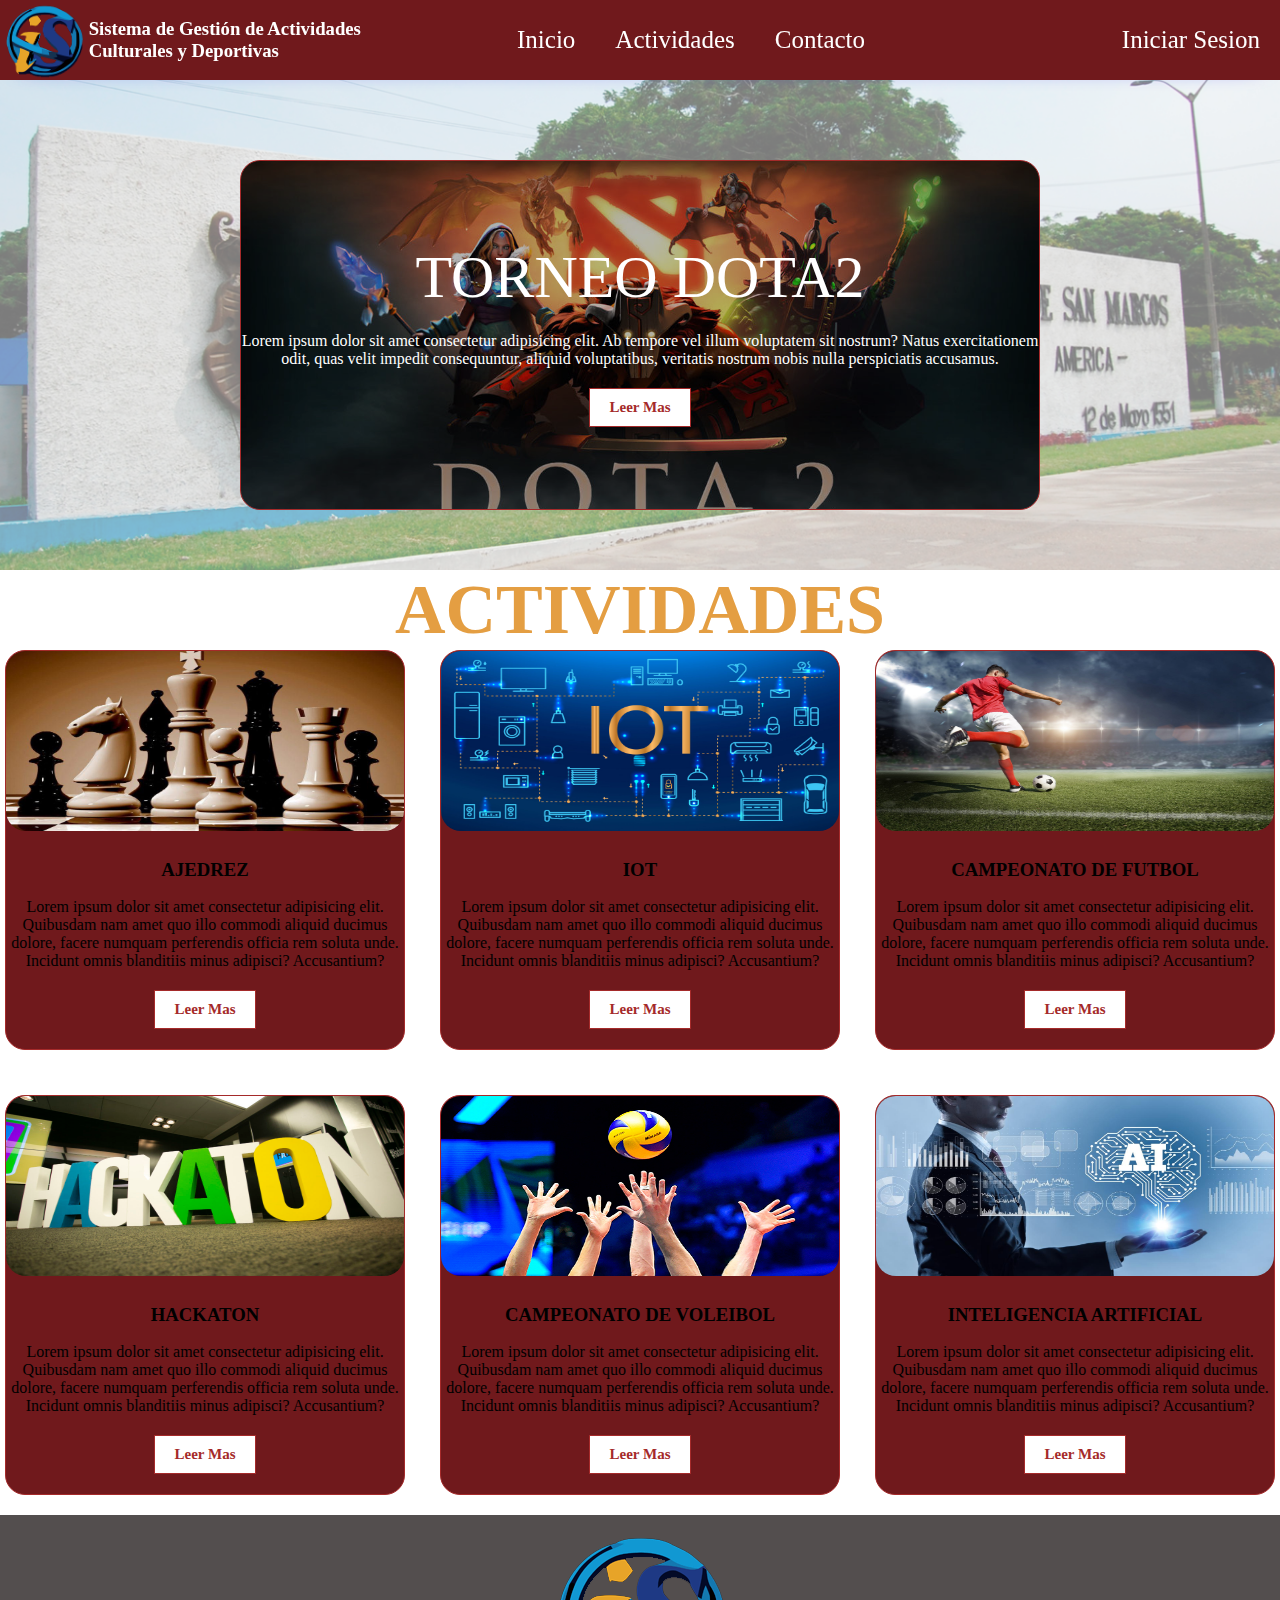
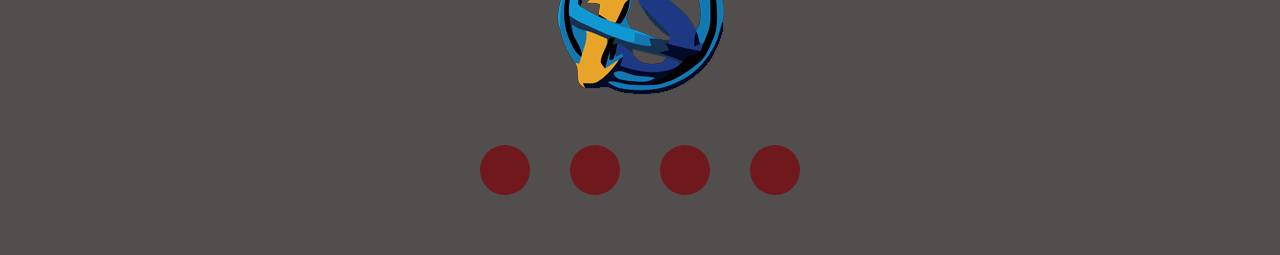
==== commit 651216a4: "update menu, add link cerrar sesion,etc" ====
--- a/index.html
+++ b/index.html
@@ -19,28 +19,33 @@
         <div class="header-content">
             <div class="logo">
                 <img src="img/fisi.png" alt="logofisi" class="logofisi">
+                <h3 class="titulo">Sistema de Gestión de Actividades Culturales y Deportivas</h3>
+            </div>
+            <div class="menu">
+                
+                <nav>
+                    <ul>
+                        <li><a href="#"> Inicio</a></li>
+                        <li><a href="#activity"> Actividades</a></li>
+                        <li><a href="#contacto"> Contacto</a></li>
+
+                    </ul>
+                </nav>
+            </div>
+            <div>
+                
             </div>
             <div class="menu">
                 <nav>
                     <ul>
-                        <li><a href="#"> Inicio</a></li>
-                        <li><a href="#"> Actividades</a></li>
-                        <li><a href="#"> Contacto</a></li>
-
-                    </ul>
-                </nav>
-            </div>
-            <div class="InicioSesion">
-                <nav>
-                    <ul>
-                        <li><a href="#"> Iniciar Sesion</a></li>
+                        <li><a href="login.html"> Iniciar Sesion</a></li>
                     </ul>
                 </nav>
             </div>
         </div>
     </header>
     <!--Portada-->
-    <div class="portada">
+    <div class="portada" id="port">
         <div class="portada-info">
             <h1>TORNEO DOTA2</h1>
             <P>Lorem ipsum dolor sit amet consectetur adipisicing elit. Ab tempore vel illum voluptatem sit nostrum? Natus exercitationem odit, quas velit impedit consequuntur, aliquid voluptatibus, veritatis nostrum nobis nulla perspiciatis accusamus.
@@ -49,7 +54,7 @@
         </div>
     </div>
     <!--ACTIVIDADES-->
-    <div class="Tactividades">
+    <div class="Tactividades" id="activity">
         <h1>ACTIVIDADES</h1>
     </div>
     <div class="actividades">
@@ -91,7 +96,7 @@
         </div>
     </div>
     <!--FOOTER-->
-    <div class="footer-contenido">
+    <div class="footer-contenido" id="contacto">
         <footer>
             <div class="logofoot">
                 <img src="img/fisi.png" alt="">
--- a/css/estilos.css
+++ b/css/estilos.css
@@ -15,11 +15,12 @@
     background: #70191c;
     box-shadow: 0 4px 25px -22px blue;
     z-index: 2;
+    color: #ffffff;
+    
 }
 
 .header-content {
-    max-width: 1200px;
-    margin: auto;
+    max-width: 100%;
     display: flex;
     justify-content: space-between;
 }
@@ -27,10 +28,18 @@
 .logo {
     height: 80px;
     display: flex;
-    justify-content: center;
+    justify-content:left;
+    align-self:flex-start;
+}
+h3.titulo{
+    max-width: 300px;
     align-self: center;
 }
 
+.menu{
+    position:relative;
+    align-self:center;
+}
 a {
     text-decoration: none;
 }
@@ -75,7 +84,7 @@
 }
 
 .menu nav ul li a {
-    color: burlywood;
+    color: white;
     font-size: 25px;
 }
 
@@ -84,37 +93,51 @@
     border-bottom: 2px solid black;
 }
 
-
-/*INICIAR SESION***************************************************/
-
-.InicioSesion nav {
-    height: 100%;
-}
-
-.InicioSesion nav ul {
-    height: 100%;
-    display: flex;
+.perfil nav{
+    height: 100%;
+
+}
+.perfil nav ul{
+    
+    float: left;
+    display: flex;
+}
+.perfil nav ul li{
+    float: left;
     list-style: none;
-}
-
-.InicioSesion nav ul li {
-    height: 100%;
-    margin: 0px 20px;
-    display: flex;
-    justify-content: center;
-    align-items: center;
-    position: relative;
-}
-
-.InicioSesion nav ul li a {
-    color: burlywood;
-    font-size: 25px;
-}
-
-.InicioSesion nav ul li a:hover {
-    color: black;
-    border-bottom: 2px solid black;
-}
+    position: relative;
+}
+.icono{
+    margin: 0 30px;
+}
+.perfil nav ul li  a{
+    display: block;
+    text-decoration: none;
+    line-height: 50px;
+    color: white;
+}
+.perfil nav ul li ul{
+    display: none;
+    position: absolute;
+    background-color:#70191c ;
+}
+.perfil nav ul li:hover ul{
+    display: block;
+}
+.perfil nav ul li ul li {
+    width: 100%;
+}
+.perfil nav ul li ul li:hover {
+    background-color: black;
+}
+.perfil nav ul li ul li a{
+    padding: 10px;
+    line-height: unset;
+    white-space: nowrap;
+}
+
+
+
 
 
 /**** ACTIVIDAD PRINCIPAL*****************************************/
